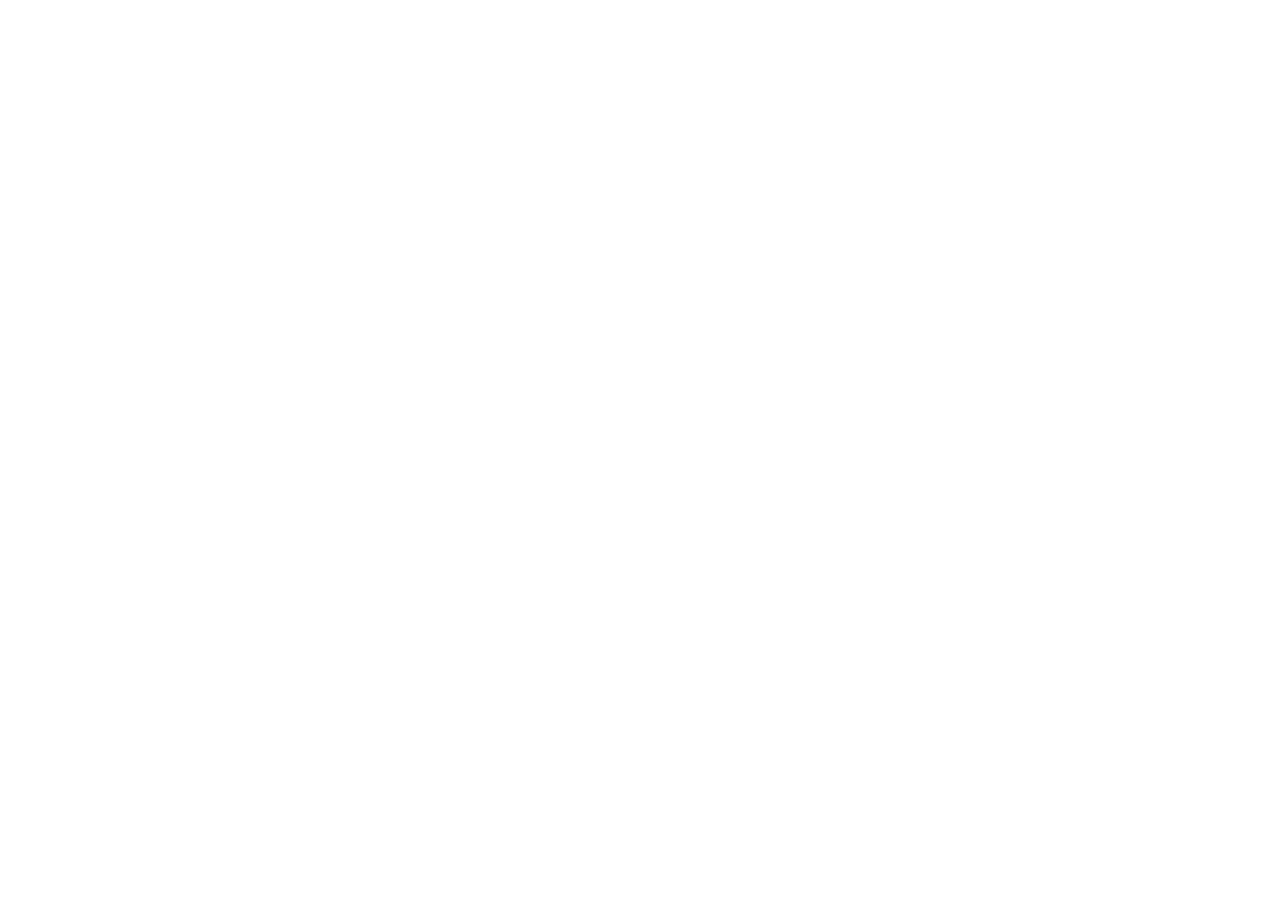
==== Delanistudio/index.html @ 83c2f7fa "added title and links" ====
<!DOCTYPE html>
<html lang="en">
  <head>
    <meta charset="UTF-8" />
    <meta name="viewport" content="width=device-width, initial-scale=1.0" />
    <title>Delanistudio</title>
    <link href="css/bootstrap.css" rel="stylesheet" type="text/css">
    <link href="css/styles.css" rel="stylesheet" type="text/css">
    <script src="https://code.jquery.com/jquery-3.5.1.min.js" integrity="sha256-9/aliU8dGd2tb6OSsuzixeV4y/faTqgFtohetphbbj0=" crossorigin="anonymous"></script>
    <script src="./script.js/script.js"></script>
  </head>
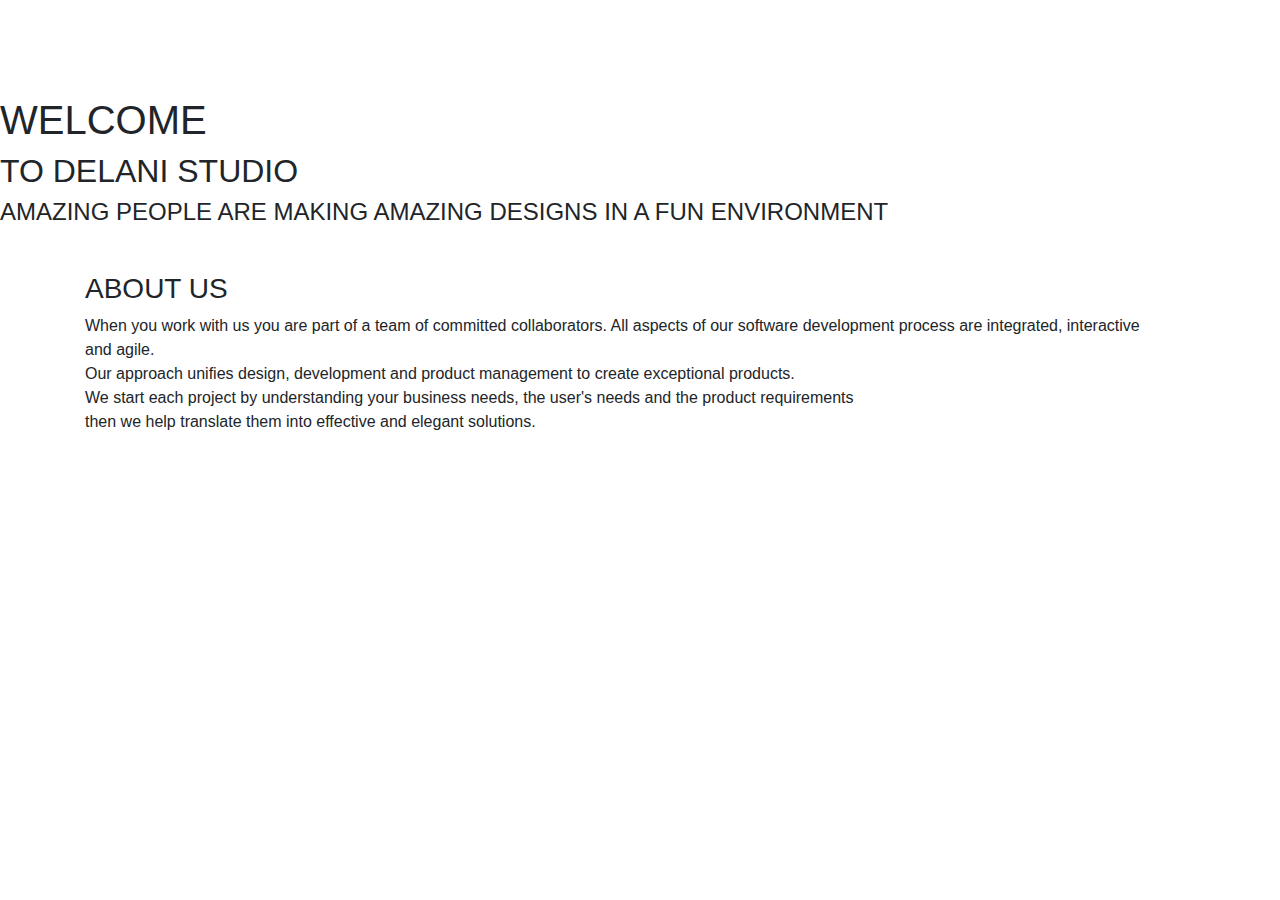
==== commit 8e6f05a2: "added container and about us" ====
--- a/Delanistudio/index.html
+++ b/Delanistudio/index.html
@@ -8,4 +8,24 @@
     <link href="css/styles.css" rel="stylesheet" type="text/css">
     <script src="https://code.jquery.com/jquery-3.5.1.min.js" integrity="sha256-9/aliU8dGd2tb6OSsuzixeV4y/faTqgFtohetphbbj0=" crossorigin="anonymous"></script>
     <script src="./script.js/script.js"></script>
-  </head>+  </head>
+  <body>
+    <div class="intro">
+      <div class="logo">
+        <img src="./assets/logo/logo.png" alt="Delani's studio logo.">
+      </div>
+      <h1>WELCOME</h1>
+      <h2>TO DELANI STUDIO</h2>
+      <h4>AMAZING PEOPLE ARE MAKING AMAZING DESIGNS IN A FUN ENVIRONMENT</h4>
+      <div class="mouseClick">
+        <img src="./assets/mouse_click.png" alt="mouse_click">
+      </div>
+    </div>
+    <div class="container">
+      <div class="aboutUs">
+        <h3>ABOUT US</h3>
+        <p>When you work with us you are part of a team of committed collaborators. All aspects of our software development process are integrated, interactive<br> and agile.<br>
+          Our approach unifies design, development and product management to create exceptional products.<br> We start each project by understanding
+          your business needs, the user's needs and the product requirements<br> then we help translate them into effective and elegant solutions.</p>
+      </div>
+    </div>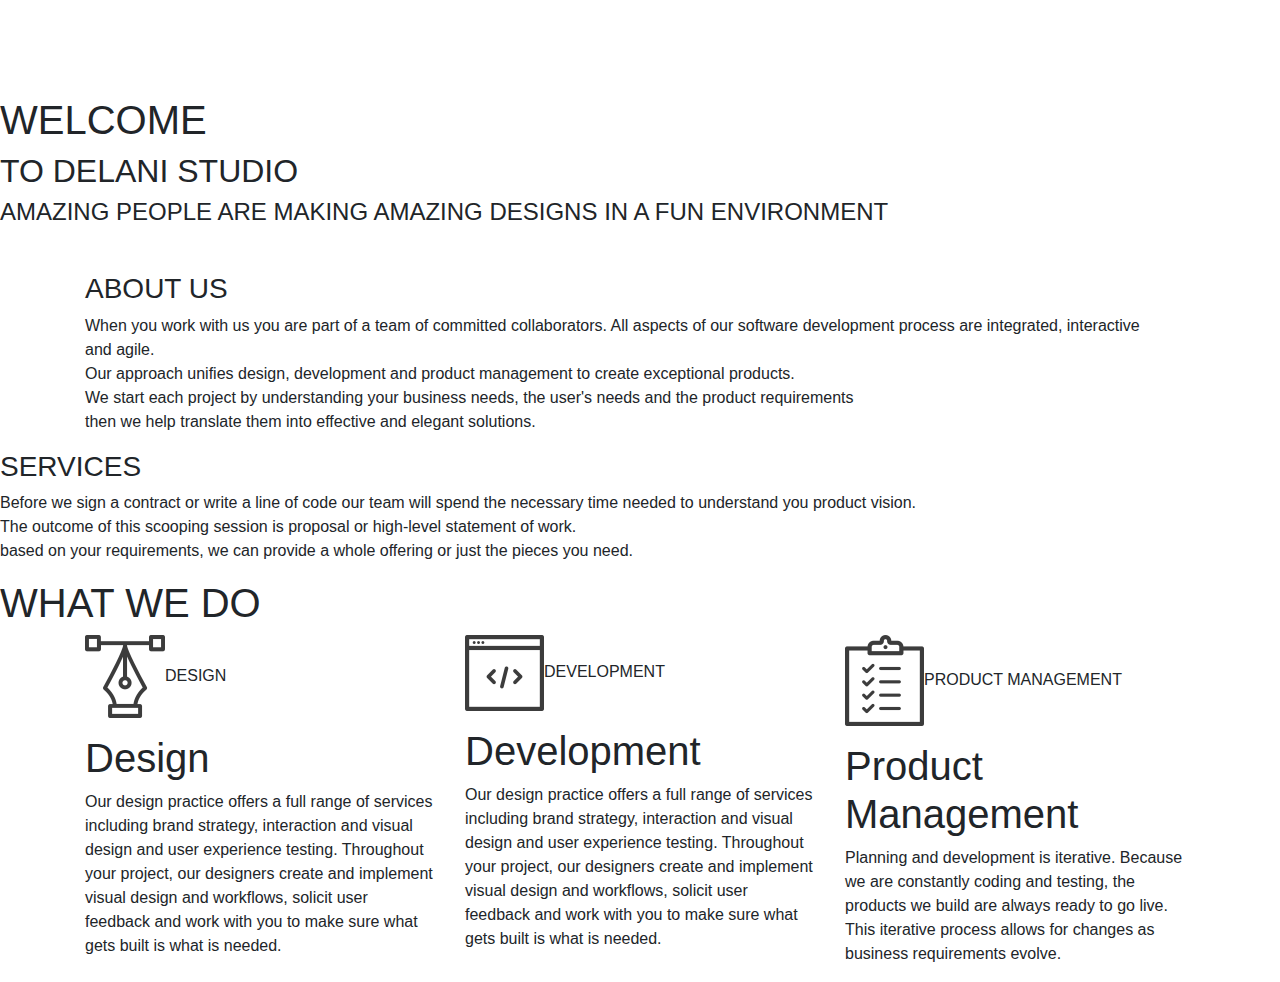
==== commit 5d3b1f66: "added product management and a paragraph" ====
--- a/Delanistudio/index.html
+++ b/Delanistudio/index.html
@@ -28,4 +28,40 @@
           Our approach unifies design, development and product management to create exceptional products.<br> We start each project by understanding
           your business needs, the user's needs and the product requirements<br> then we help translate them into effective and elegant solutions.</p>
       </div>
-    </div>+    </div>
+    <div class="services">
+      <h3>SERVICES</h3>
+      <p>Before we sign a contract or write a line of code our team will spend the necessary time needed to understand you product vision.<br>
+        The outcome of this scooping session is proposal or high-level statement of work.<br>
+        based on your requirements, we can provide a whole offering or just the pieces you need.
+  </div>
+  <div class="whatWeDo">
+    <h1>WHAT WE DO</h1>
+    <div class="container">
+      <div class="row">
+        <div class="col-lg-4 col-md-4 col-sm-12 details1">
+          <p id="design"><img id="designLogo" src="./assets/services_icons/design_icon.png" class="img-fluid" alt="Dev_logo">DESIGN</p>
+          <div class="toggleDesignLogo">
+            <h1>Design</h1>
+            <p>Our design practice offers a full range of services including brand strategy, interaction and visual design and user experience testing. Throughout your project, our designers create and implement visual design and workflows, solicit
+              user feedback and work with you to make sure what gets built is what is needed.</p>
+          </div>
+        </div>
+        <div class="col-lg-4 col-md-4 col-sm-12 details2">
+              <p id="development"><img id="devLogo" src="./assets/services_icons/dev_icon.png" class="img-fluid" alt="Dev_logo">DEVELOPMENT</p>
+              <div class="toggleDevLogo">
+                <h1>Development</h1>
+                <p>Our design practice offers a full range of services including brand strategy, interaction and visual design and user experience testing. Throughout your project, our designers create and implement visual design and workflows, solicit
+                  user feedback and work with you to make sure what gets built is what is needed.</p>
+              </div>
+            </div>
+            <div class="col-lg-4 col-md-4 col-sm-12 details3">
+              <p id="product"><img id="productLogo" src="./assets/services_icons/product_icon.png" class="img-fluid " alt="Product_logo">PRODUCT MANAGEMENT</p>
+              <div class="toggleProductLogo">
+                <h1>Product Management</h1>
+                <p>Planning and development is iterative. Because we are constantly coding and testing, the products we build are always ready to go live. This iterative process allows for changes as business requirements evolve.</p>
+              </div>
+            </div>
+          </div>
+        </div>
+      </div>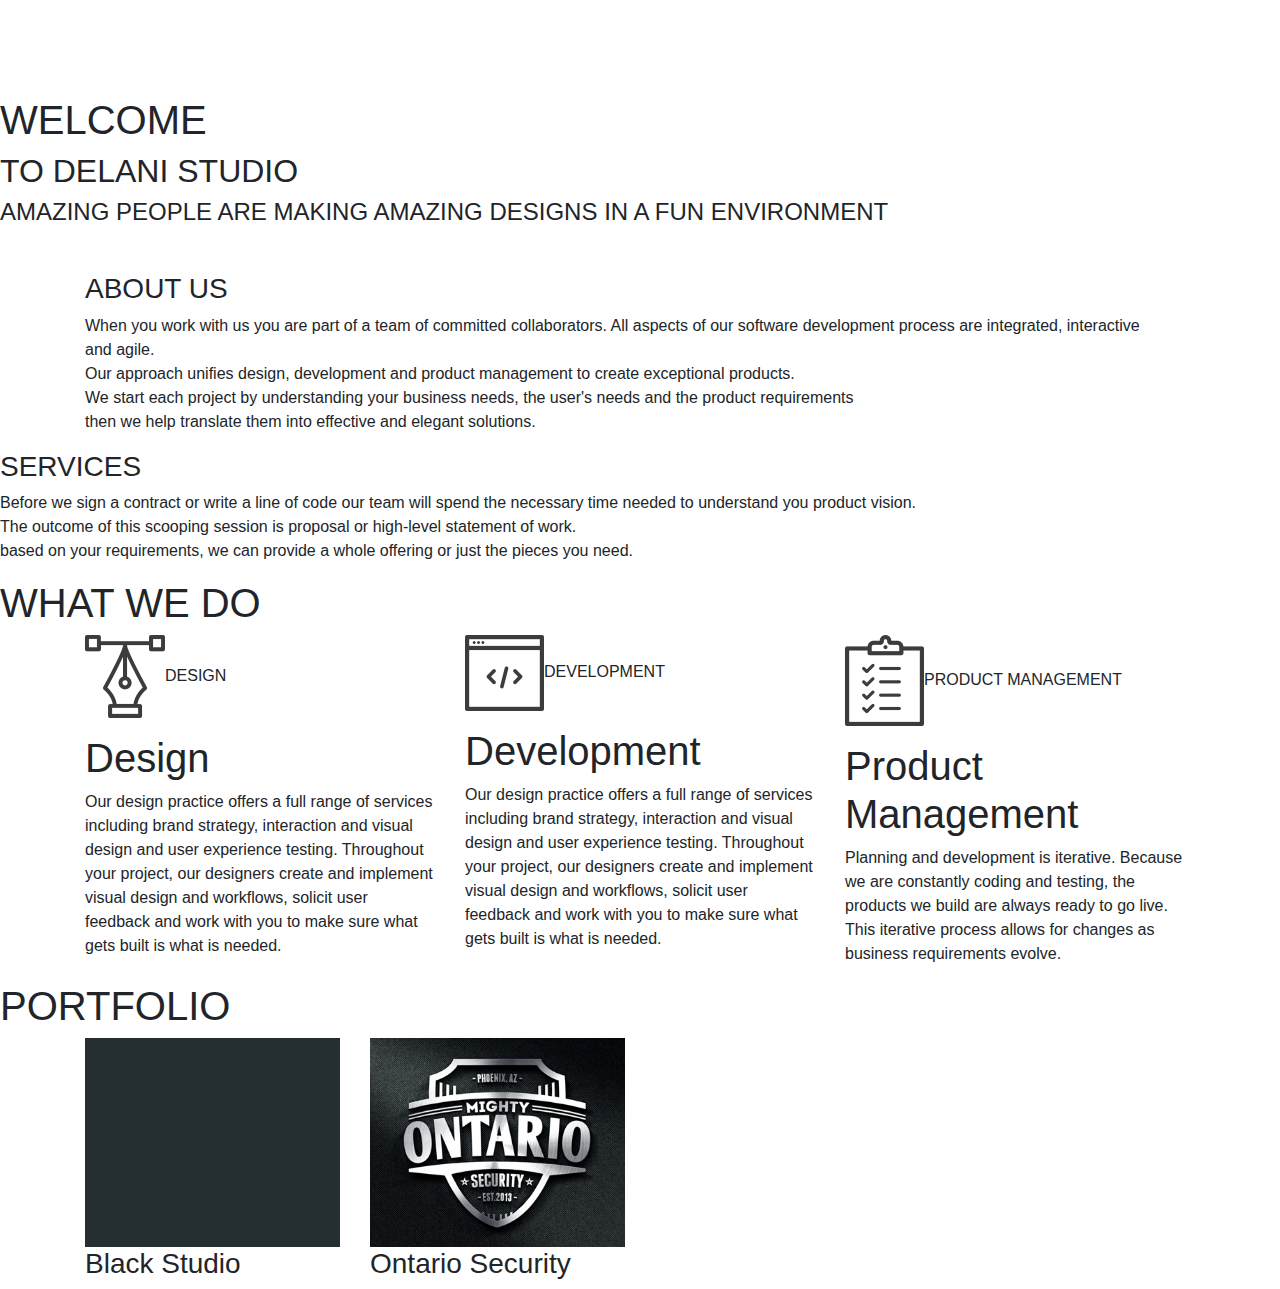
==== commit 5c4e7de9: "added Ontorio Security" ====
--- a/Delanistudio/index.html
+++ b/Delanistudio/index.html
@@ -64,4 +64,49 @@
             </div>
           </div>
         </div>
-      </div>+      </div>
+      <div class="portfolio">
+        <h1>PORTFOLIO</h1>
+        <div class="container">
+          <div class="row">
+            <div class="col-lg-3 col-md-3 col-sm-12 workLogo1">
+              <div class="worklogo"><img src="./assets/portfolio/work4.jpg" class="img-fluid" alt="">
+                <h3 class="text1" id="work1Text">Black Studio</h3>
+              </div>
+            </div>
+            <div class="col-lg-3 col-md-3 col-sm-12 workLogo3">
+                  <div class="worklogo"><img src="./assets/portfolio/work3.jpg" class="img-fluid" alt=""></div>
+                  <h3 class="text3" id="work1Text">Ontario Security</h3>
+                </div>
+
+
+
+
+
+
+
+
+
+
+
+
+
+
+
+
+
+
+
+
+
+
+
+
+
+
+
+
+
+
+
+      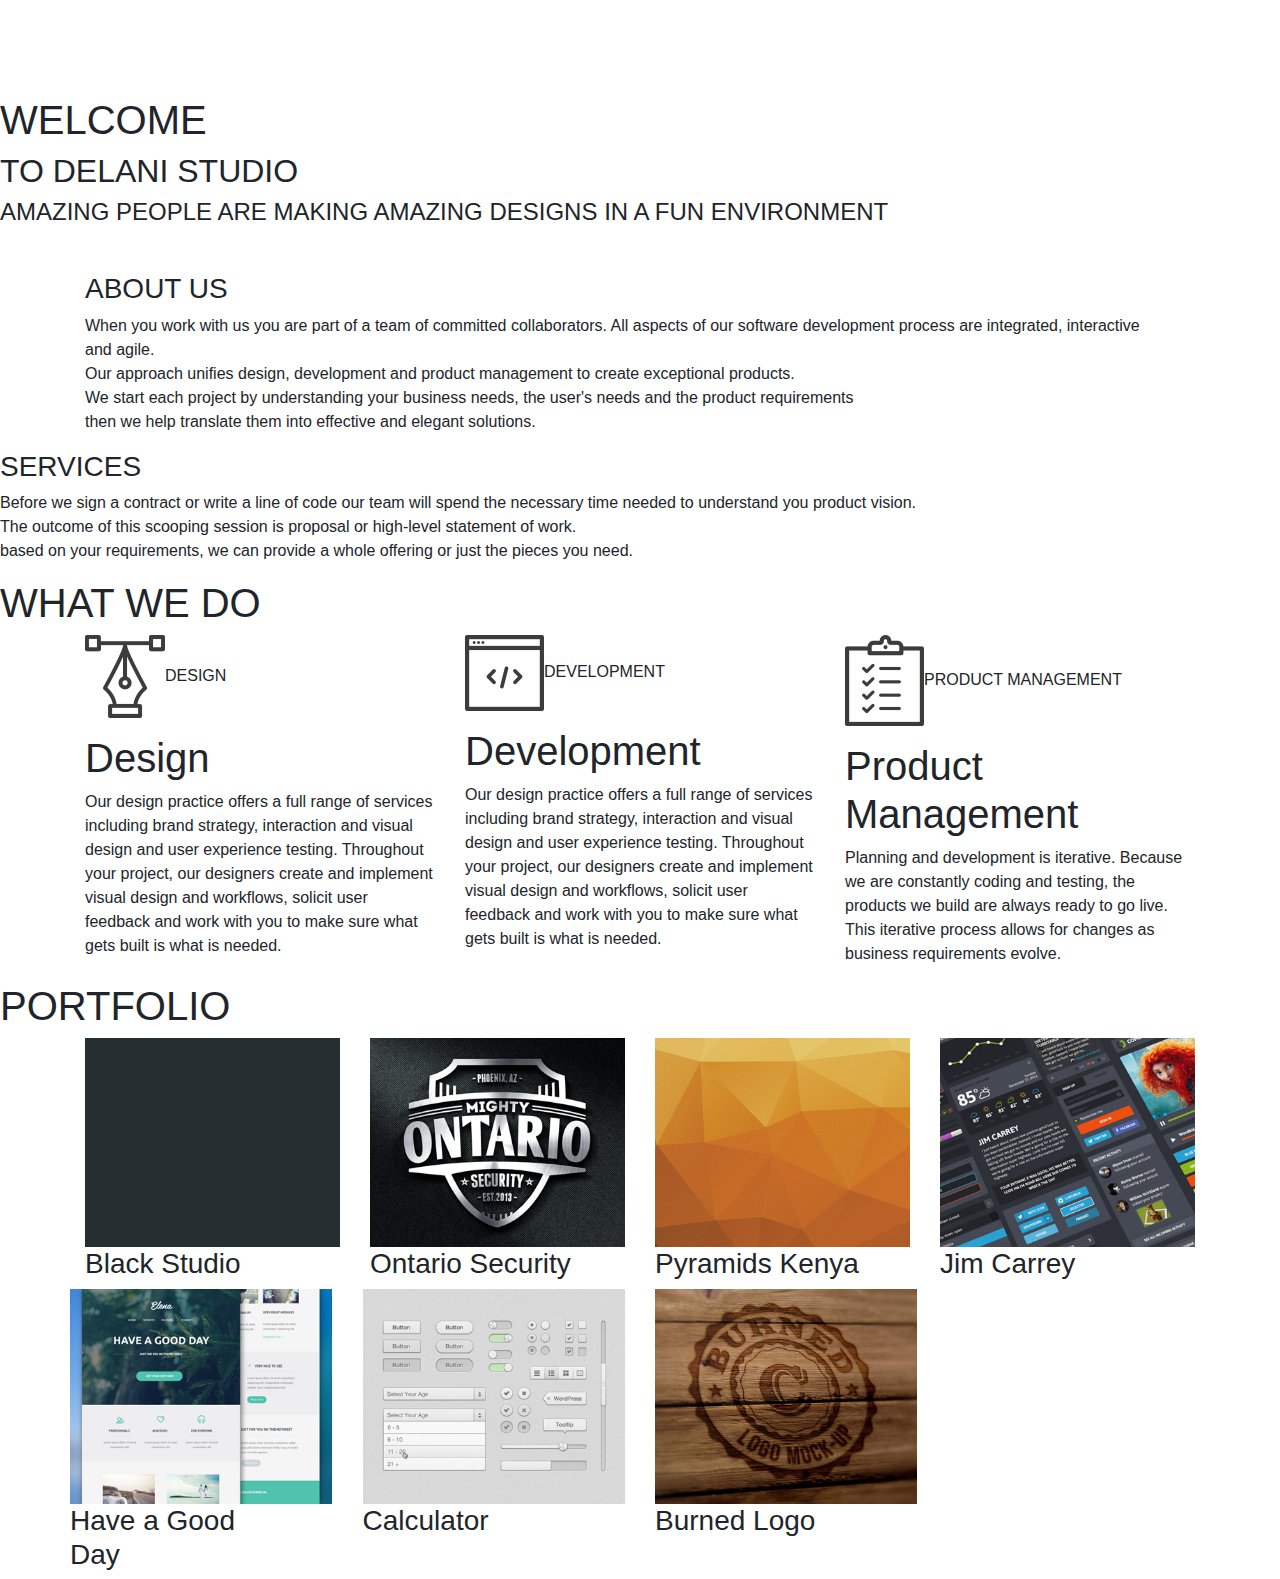
==== commit 43b9c587: "added Burned Logo" ====
--- a/Delanistudio/index.html
+++ b/Delanistudio/index.html
@@ -78,6 +78,28 @@
                   <div class="worklogo"><img src="./assets/portfolio/work3.jpg" class="img-fluid" alt=""></div>
                   <h3 class="text3" id="work1Text">Ontario Security</h3>
                 </div>
+                <div class="col-lg-3 col-md-3 col-sm-12 workLogo2">
+                  <div class="worklogo"><img src="./assets/portfolio/work2.jpg" class="img-fluid" alt=""></div>
+                  <h3 class="text2" id="work1Text">Pyramids Kenya</h3>
+                </div>
+                <div class="col-lg-3 col-md-3 col-sm-12 workLogo4">
+                  <div class="worklogo"><img src="./assets/portfolio/work1.jpg" class="img-fluid" alt="">
+                  <h3 class="text4" id="work1Text">Jim Carrey</h3>
+                </div>
+              </div>
+              <div class="row">
+                <div class="col-lg-3 col-md-3 col-sm-12 workLogo5">
+                  <div class="workLogo"><img src="./assets/portfolio/work5.jpg" class="img-fluid" alt=""></div>
+                  <h3 class="text5" id="work1Text">Have a Good<br> Day</h3>
+                </div>
+                <div class="col-lg-3 col-md-3 col-sm-12 workLogo6">
+                  <div class="workLogo"><img src="./assets/portfolio/work6.jpg" class="img-fluid" alt=""></div>
+                  <h3 class="text6" id="work1Text">Calculator</h3>
+                </div>
+                <div class="col-lg-3 col-md-3 col-sm-12 workLogo7">
+                  <div class="workLogo"><img src="./assets/portfolio/work7.jpg" class="img-fluid" alt=""></div>
+                  <h3 class="text7" id="work1Text">Burned Logo</h3>
+                </div>
 
 
 
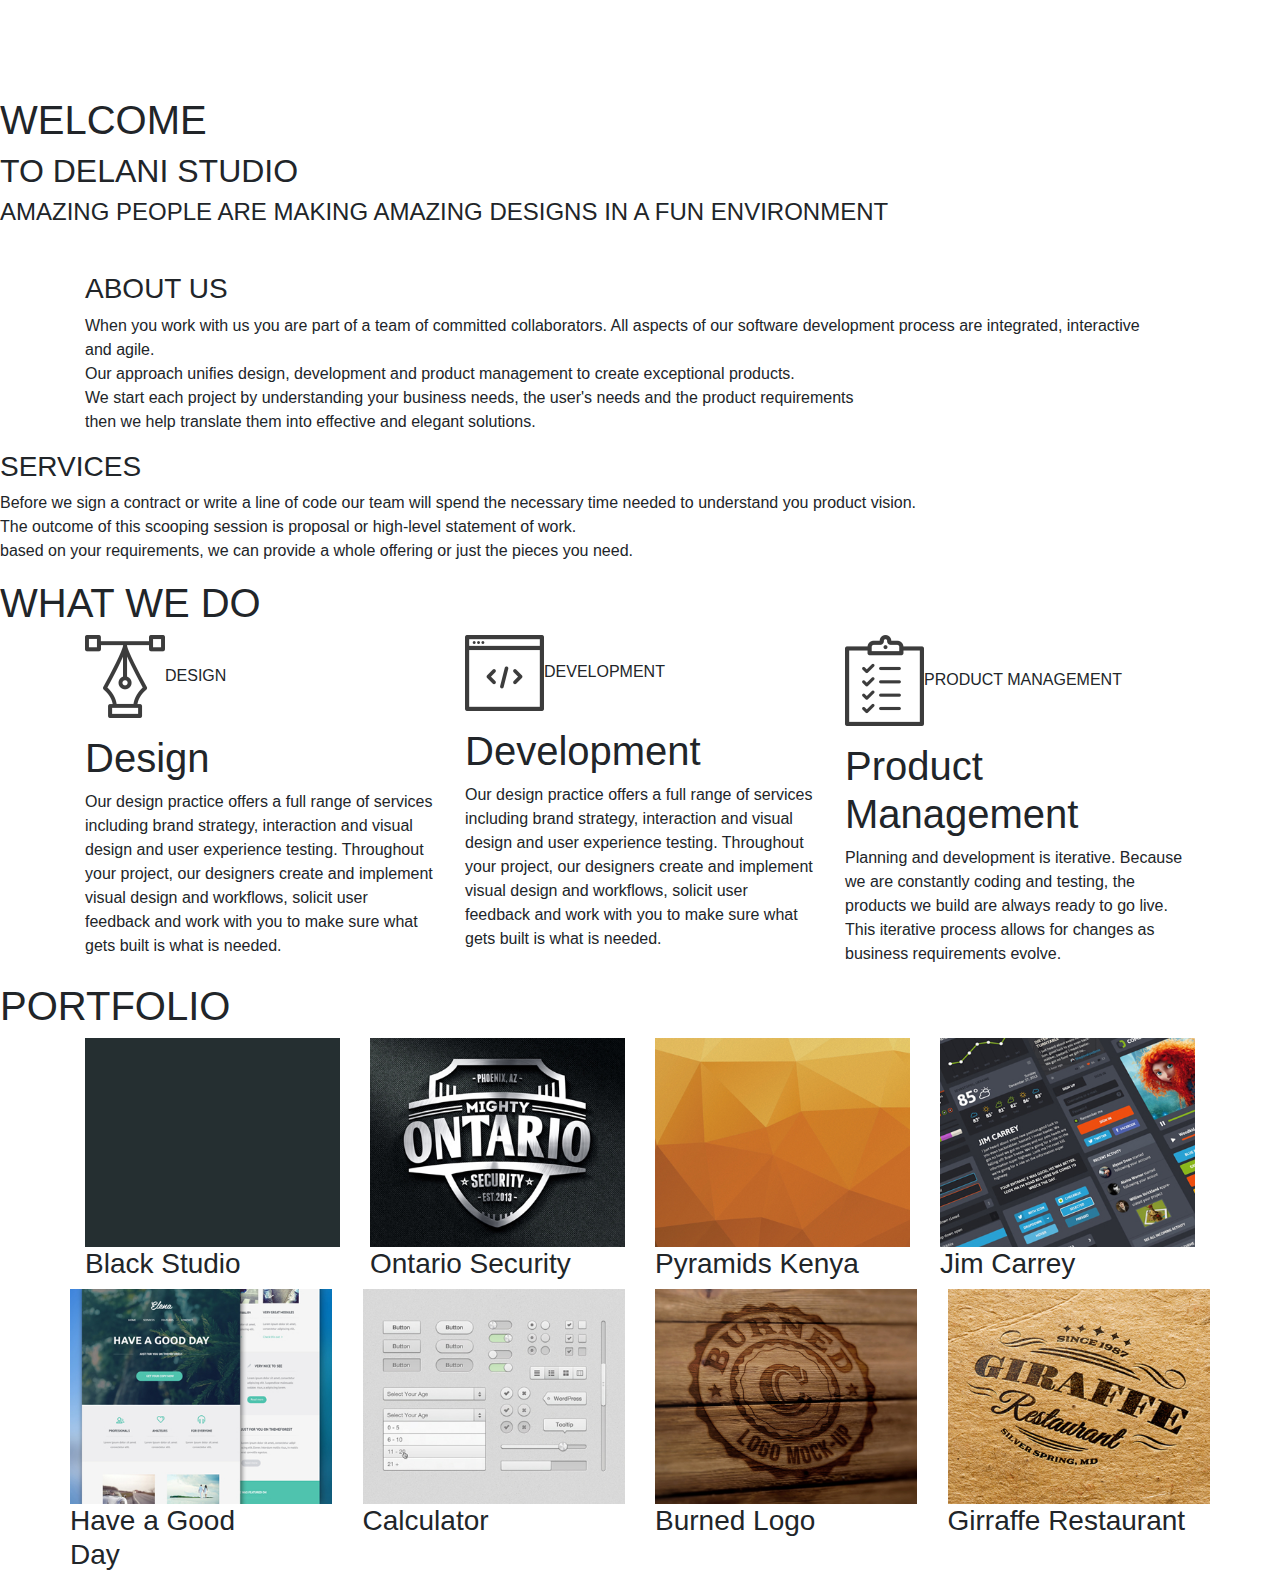
==== commit b763500c: "added Girraffe Restaurant" ====
--- a/Delanistudio/index.html
+++ b/Delanistudio/index.html
@@ -100,6 +100,13 @@
                   <div class="workLogo"><img src="./assets/portfolio/work7.jpg" class="img-fluid" alt=""></div>
                   <h3 class="text7" id="work1Text">Burned Logo</h3>
                 </div>
+                <div class="col-lg-3 col-md-3 col-sm-12 workLogo8">
+                  <div class="workLogo"><img src="./assets/portfolio/work8.jpg" class="img-fluid" alt=""></div>
+                  <h3 class="text8" id="work1Text">Girraffe Restaurant</h3>
+                </div>
+              </div>
+            </div>
+          </div>
 
 
 
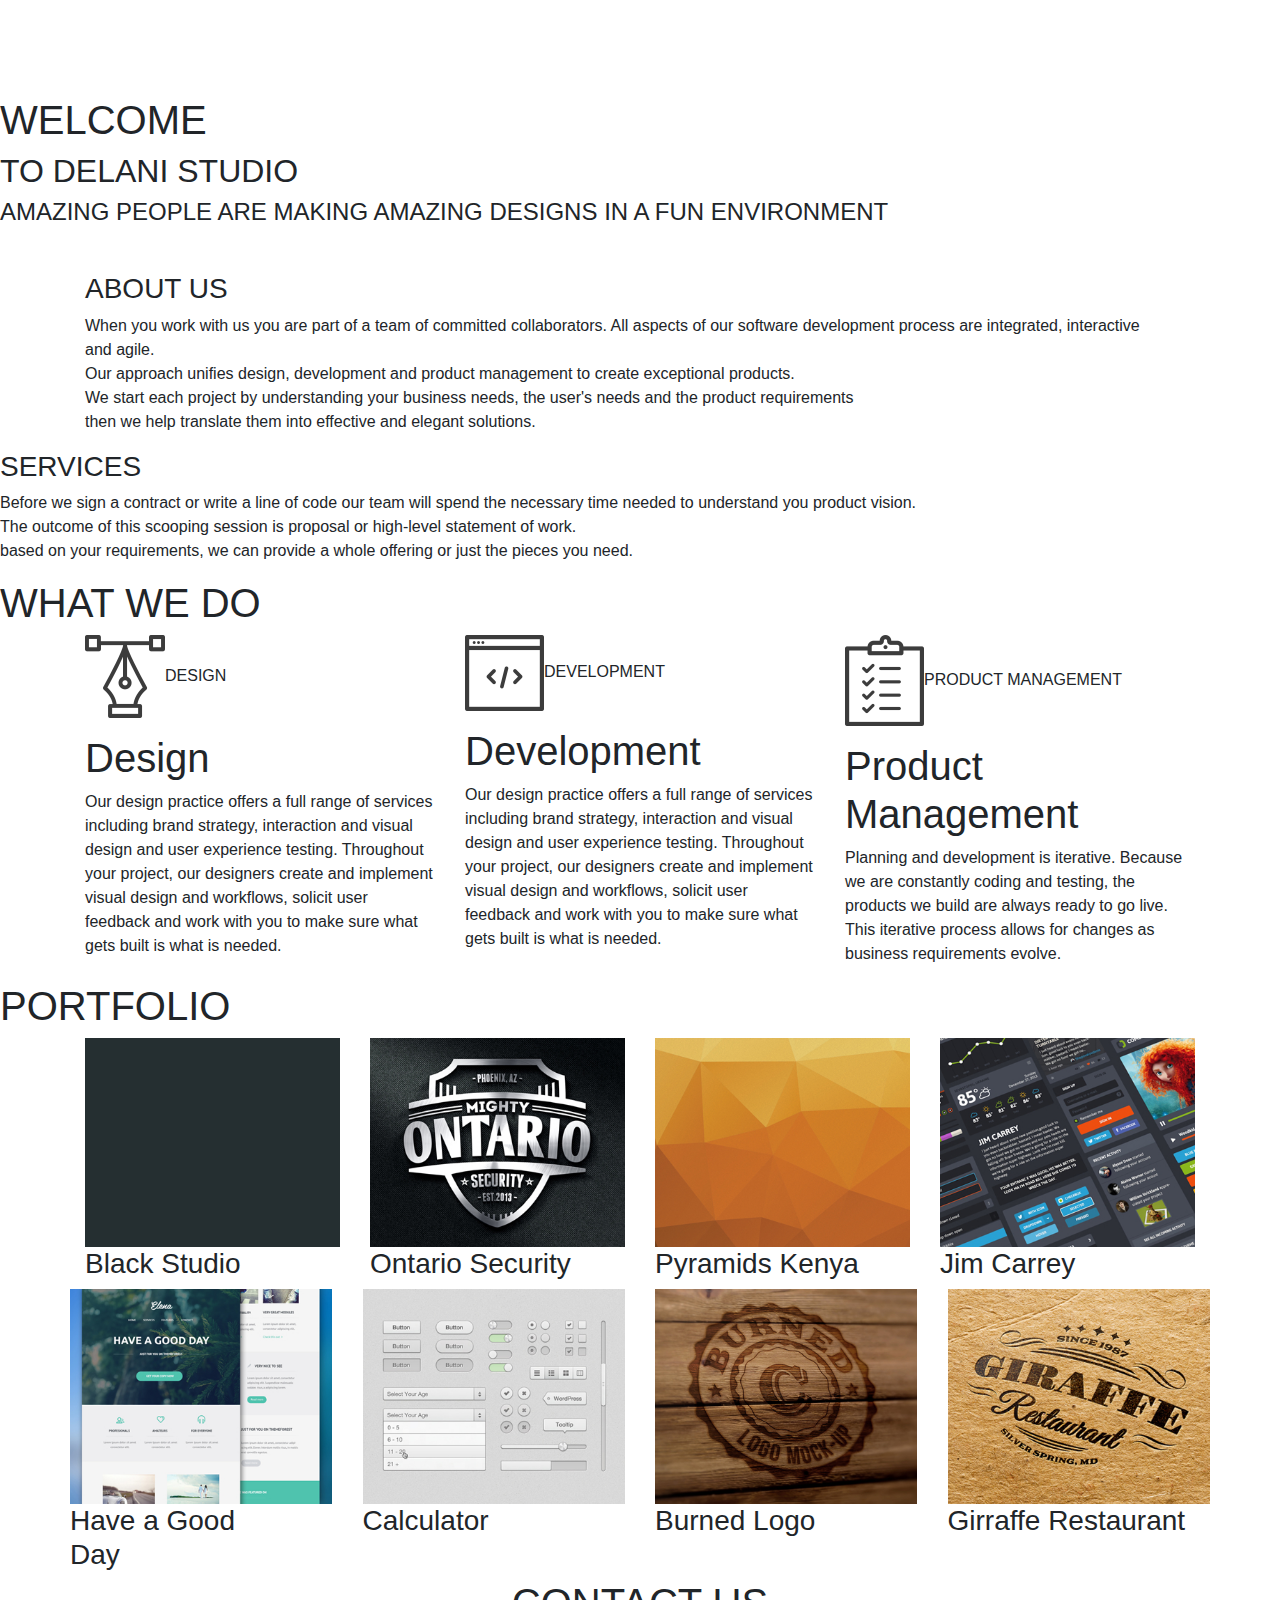
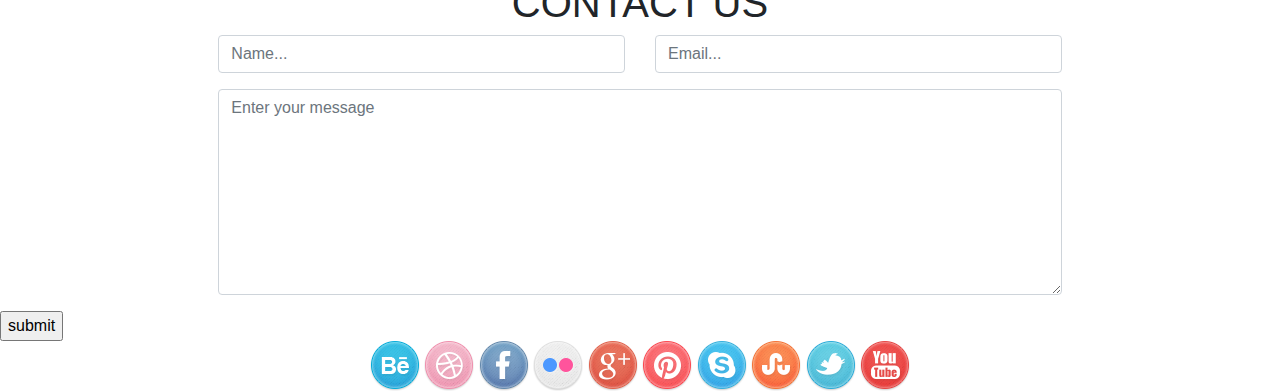
==== commit f0eb8a5d: "added section links text center" ====
--- a/Delanistudio/index.html
+++ b/Delanistudio/index.html
@@ -107,7 +107,44 @@
               </div>
             </div>
           </div>
-
+          <div class="" id="contact">
+            <h1 class="text-center con">CONTACT US</h1>
+            <form class="form" action="index.html" method="post">
+          <div class="row">
+            <div class="col-4 offset-2 form-group name">
+              <input type="text" name="name" class="form-control " id="name" size="25" placeholder="Name..." >
+            </div>
+            <div class="col-4  form-group email">
+              <input type="email" name="email" class="form-control " id="email" size="25" placeholder="Email..." required>
+            </div>
+          </div>
+          <div class="row">
+            <div class="col-8 offset-2 form-group">
+              <textarea name="text" class="form-control" id="message" placeholder="Enter your message" rows="8" cols=""></textarea>
+            </div>
+          </div>
+          <input type="submit" name="" value="submit">
+        </form>
+        </div>
+        <section class="links text-center">
+          <div class="  text-center   social">
+              <a href="https://www.behance.net/" target="_blank"><img src="./assets/social_icons/behance.png" class="all"
+                      alt="" srcset=""></a>
+              <a href="https://dribbble.com/" target="_blank"><img src="./assets//social_icons/dribble.png" class="all"
+                      alt="" srcset=""></a>
+              <a href="https://www.facebook.com/" target="_blank"><img src="./assets/social_icons/facebook.png"
+                      class="all" alt="" srcset=""></a>
+              <a href="https://www.flickr.com/" target="_blank"><img src="./assets/social_icons/flickr.png" class="all"
+                      alt="" srcset=""></a>
+              <a href="https://aboutme.google.com/u/0/?referer=gplus" target="_blank"><img
+                      src="./assets/social_icons/g_plus.png" class="all" alt="" srcset=""></a>
+              <img src="./assets/social_icons/pinterest.png" class="all" alt="" srcset="">
+              <img src="./assets/social_icons/skype.png" alt="" class="all" srcset="">
+              <img src="./assets/social_icons/stumble_upon.png" class="all" alt="" srcset="">
+              <img src="./assets/social_icons/twitter.png" alt="" class="all" srcset="">
+              <img src="./assets/social_icons/you_tube.png" alt="" class="all" srcset="">
+          </div>
+      </section>
 
 
 
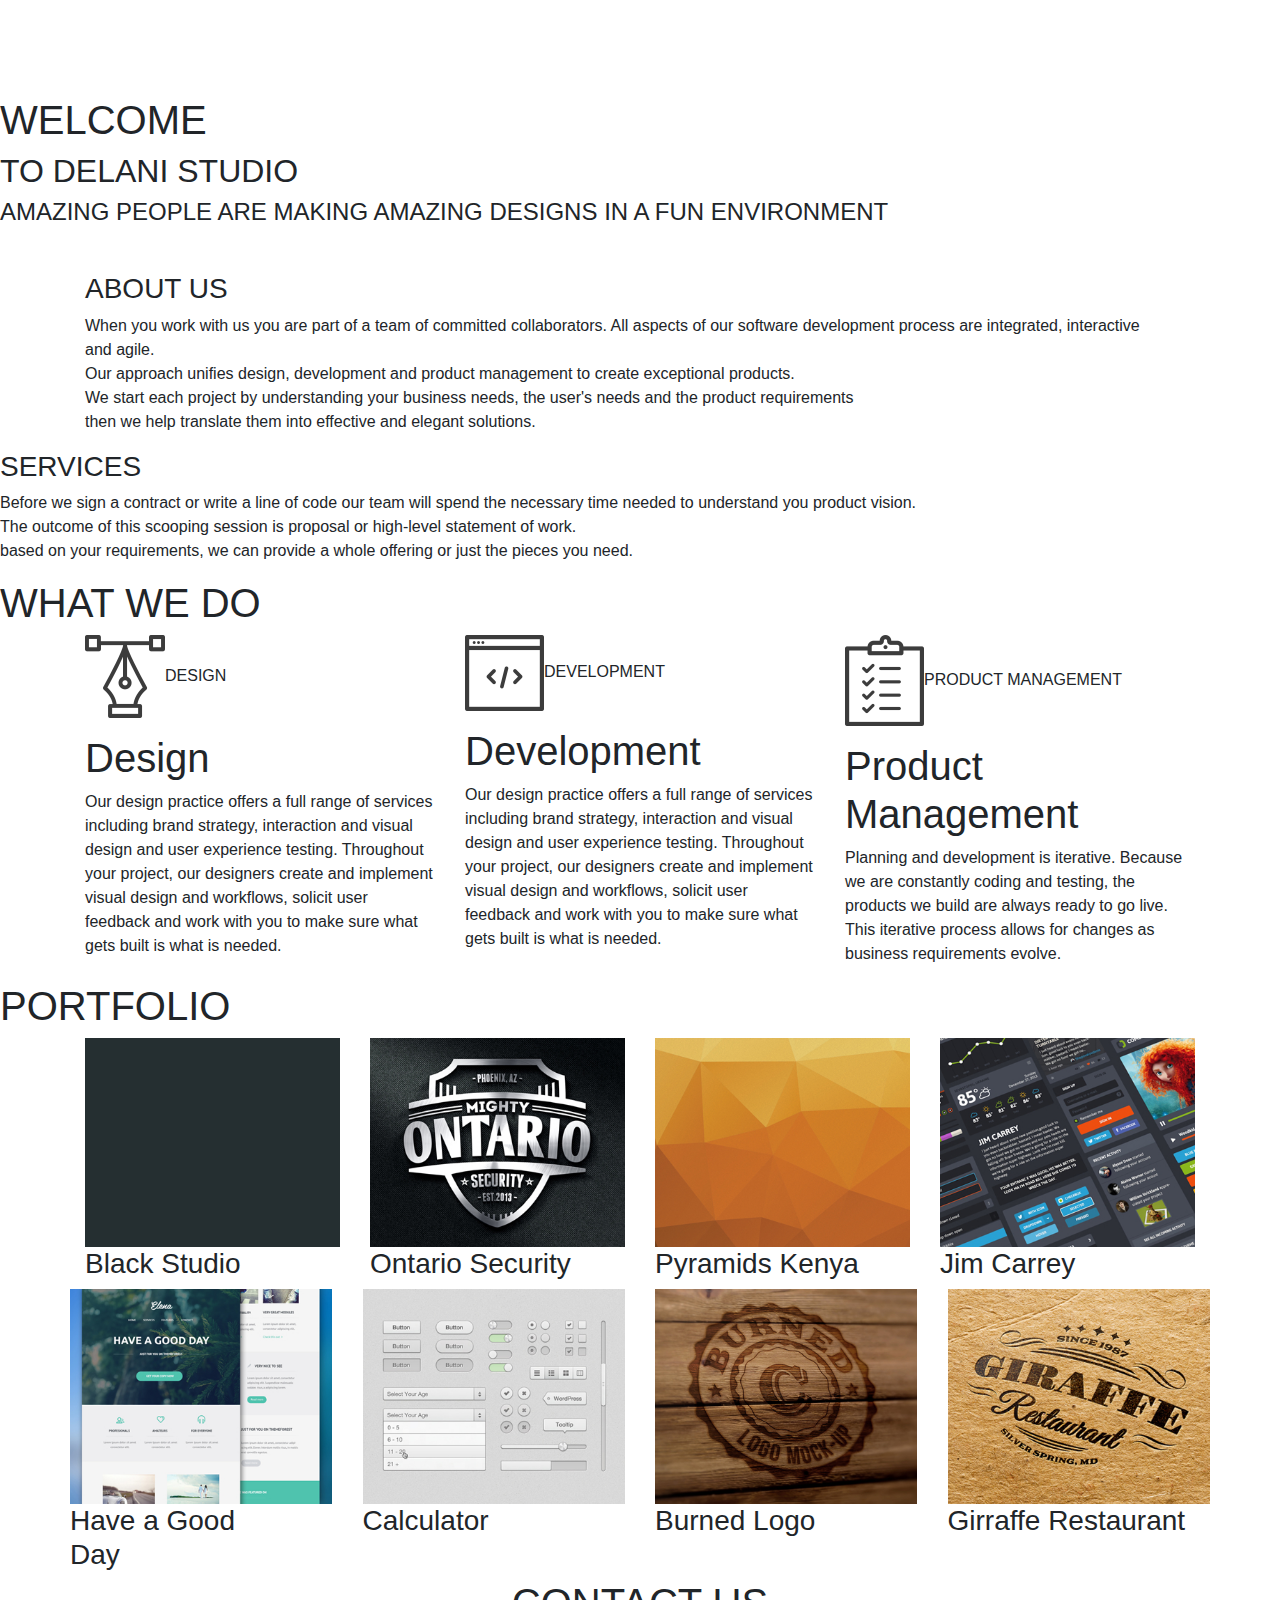
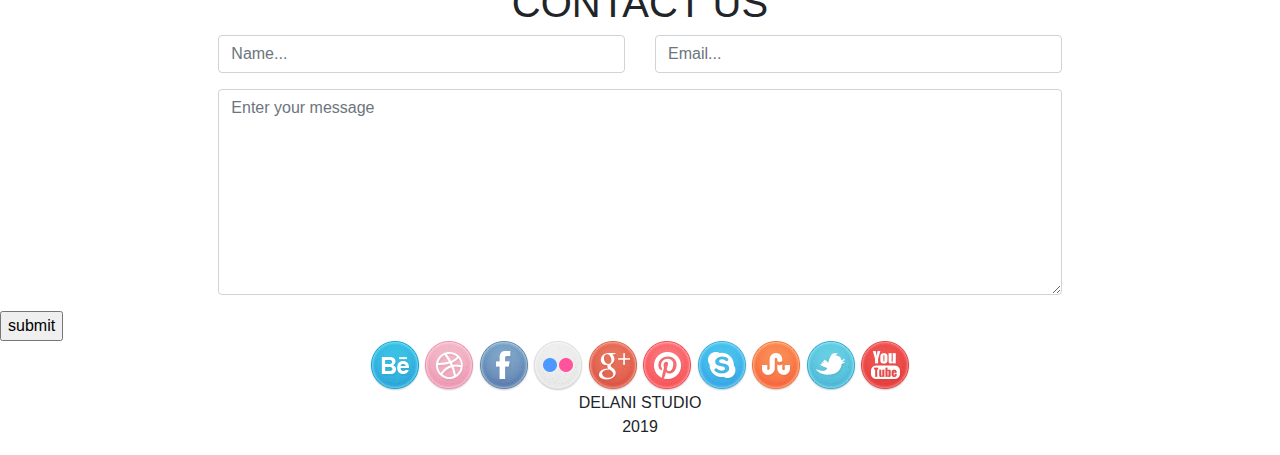
==== commit 54af1d76: "added footer text center" ====
--- a/Delanistudio/index.html
+++ b/Delanistudio/index.html
@@ -145,6 +145,17 @@
               <img src="./assets/social_icons/you_tube.png" alt="" class="all" srcset="">
           </div>
       </section>
+      <div class=" footer text-center">
+        <p>DELANI STUDIO<br>2019</p>
+    </div>
+    <script src="./javascript/jquery-3.4.1.js"></script>
+    <script src="./javascript/bootstrap.js"></script>
+    <script src="./javascript/mdb.js"></script>
+    <script src="./javascript/script.js"></script>
+</div>
+</body>
+</html>
+
 
 
 
